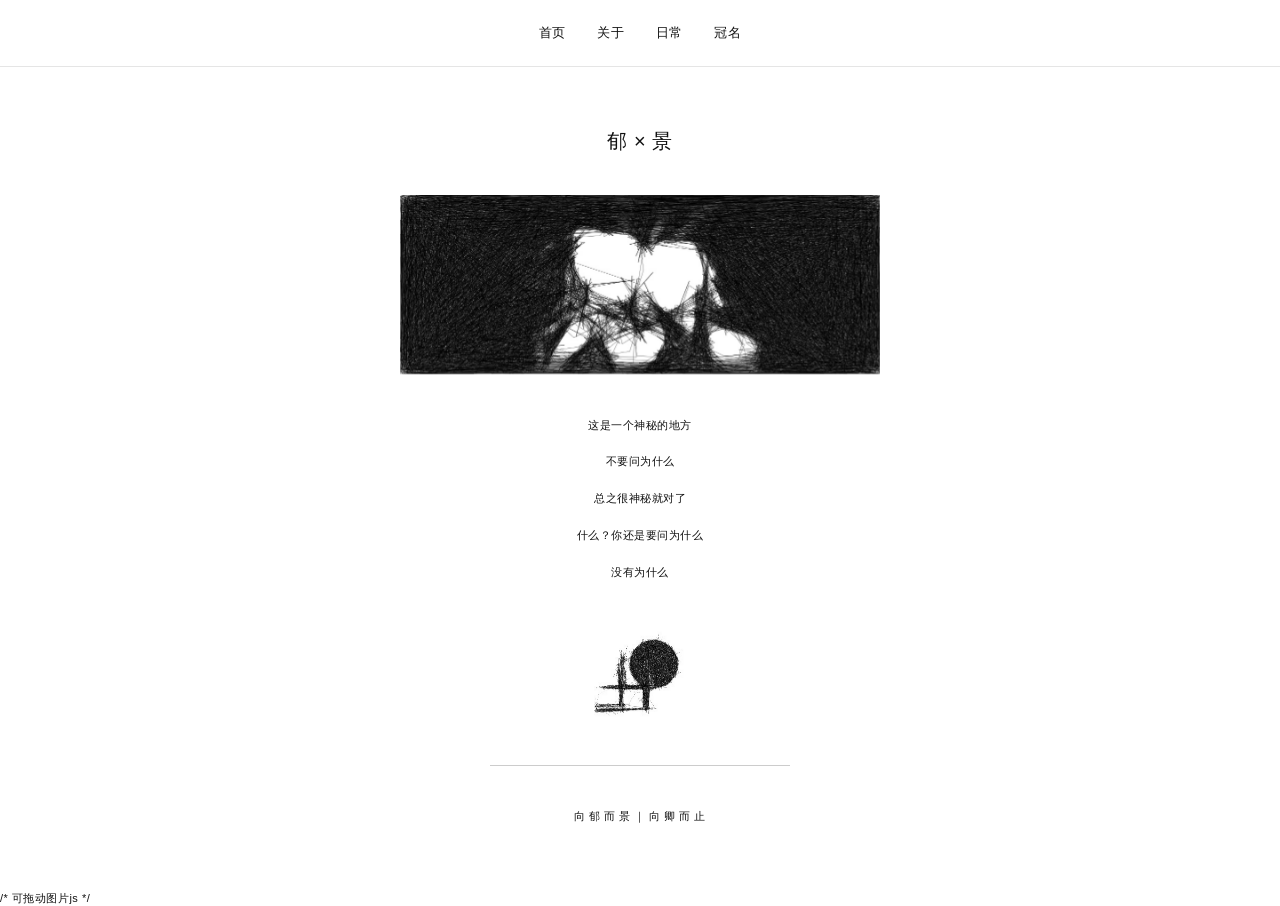
==== index.html @ 2e52363a "更新 index.html" ====
<!DOCTYPE html>
<html lang="zh-CN">
<head>
<meta charset="UTF-8">
<meta name="viewport" content="width=device-width, initial-scale=1.0">
<title>郁 × 景</title>

<style>
body {
  margin: 0;
  font-family: "PingFang SC", "Helvetica Neue", sans-serif;
  background: #ffffff;
  color: #111;
  font-weight: 200;
  letter-spacing: 0.5px;
  font-size: 11px;
}

header {
  text-align: center;
  padding: 24px 0;
  border-bottom: 1px solid #e5e5e5;
}

nav a {
  margin: 0 14px;
  text-decoration: none;
  color: #111;
  font-size: 13px;
}

main {
  padding: 48px 24px;
  text-align: center;
  opacity: 0;
  animation: fadeIn 1.2s ease forwards;
}

h1 {
  font-size: 20px;
  font-weight: 150;
  margin-bottom: 40px;
}

p {
  margin-bottom: 16px;
  line-height: 1.9;
}

.line {
  width: 300px;
  height: 1px;
  background: #ccc;
  margin: 40px auto;
}

.photo {
  width: 55%;
  max-width: 480px;
  margin: 40px auto;
  display: block;
}
/* 图片悬停微动 */
.photo {
  transition: transform 0.8s ease, filter 0.8s ease;
}

.photo:hover {
  transform: scale(1.015);
  filter: brightness(1.03);
}

@media (max-width: 600px) {
  .photo {
    width: 80%;
  }
}

@keyframes fadeIn {
  to { opacity: 1; }
}

/* ===== 高级进入动画 ===== */

/* 文字浮现 */
.fade-up {
  opacity: 0;
  transform: translateY(12px);
  animation: fadeUp 1.2s ease forwards;
}

/* 图片浮现（更慢一点） */
.fade-photo {
  opacity: 0;
  transform: scale(0.97);
  animation: fadePhoto 1.6s ease forwards;
}

/* 延迟层级 */
.delay-1 { animation-delay: 0.3s; }
.delay-2 { animation-delay: 0.6s; }
.delay-3 { animation-delay: 0.9s; }
.delay-4 { animation-delay: 1.2s; }

/* 动画定义 */
@keyframes fadeUp {
  to {
    opacity: 1;
    transform: translateY(0);
  }
}

@keyframes fadePhoto {
  to {
    opacity: 1;
    transform: scale(1);
  }
}

/* 可拖动图片 */
.draggable {
  touch-action: none;
  transition: transform 0.6s cubic-bezier(0.22, 1, 0.36, 1);
  will-change: transform;
}
</style>
</head>

<body>
<header>
  <nav>
    <a href="index.html">首页</a >
    <a href="about.html">关于</a >
    <a href="daily.html">日常</a >
    <a href="crowning.html">冠名</a >
  </nav>
</header>

<main>
  <h1 class="fade-up delay-1">郁 × 景</h1>
  
<img 
  src="img/10.jpg" 
  alt="郁景"
  class="photo draggable"
  id="heroImage">

<p class="fade-up delay-2">这是一个神秘的地方</p>
<p class="fade-up delay-3">不要问为什么</p>
<p class="fade-up delay-4">总之很神秘就对了</p>
<p class="fade-up delay-4">什么？你还是要问为什么</p>
<p class="fade-up delay-4">没有为什么</p>

<img src="img/6.jpg" alt="郁景" class="photo fade-photo delay-3">
  
  <div class="line"></div>

<p class="fade-up delay-4">
  向 郁 而 景 ｜ 向 卿 而 止
</p>
</main>
/* 可拖动图片js */
<script>
const img = document.getElementById('heroImage');

let startX = 0;
let startY = 0;
let currentX = 0;
let currentY = 0;
let dragging = false;

img.addEventListener('touchstart', (e) => {
  dragging = true;
  img.style.transition = 'none';
  startX = e.touches[0].clientX - currentX;
  startY = e.touches[0].clientY - currentY;
});

img.addEventListener('touchmove', (e) => {
  if (!dragging) return;
  e.preventDefault();

  currentX = e.touches[0].clientX - startX;
  currentY = e.touches[0].clientY - startY;

  img.style.transform = `translate(${currentX}px, ${currentY}px)`;
});

img.addEventListener('touchend', () => {
  dragging = false;

  currentX = 0;
  currentY = 0;

  img.style.transition = 'transform 0.8s cubic-bezier(0.22, 1, 0.36, 1)';
  img.style.transform = 'translate(0, 0)';
});
</script>
</body>
</html>
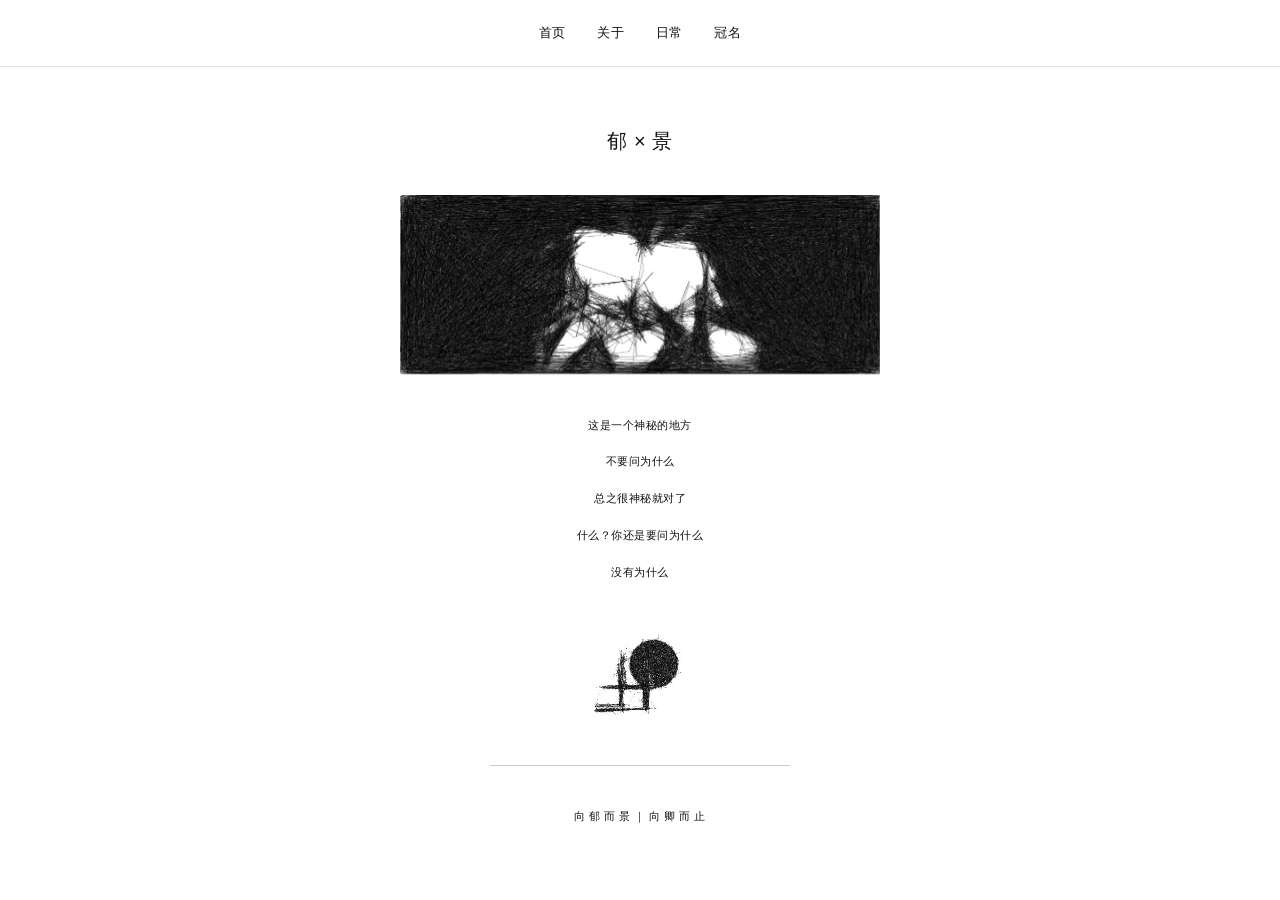
==== commit 1d62db2b: "更新 index.html" ====
--- a/index.html
+++ b/index.html
@@ -120,8 +120,9 @@
 /* 可拖动图片 */
 .draggable {
   touch-action: none;
-  transition: transform 0.6s cubic-bezier(0.22, 1, 0.36, 1);
-  will-change: transform;
+  transition: transform 0.8s cubic-bezier(0.22, 1, 0.36, 1),
+              opacity 0.4s ease;
+  will-change: transform, opacity;
 }
 </style>
 </head>
@@ -159,7 +160,6 @@
   向 郁 而 景 ｜ 向 卿 而 止
 </p>
 </main>
-/* 可拖动图片js */
 <script>
 const img = document.getElementById('heroImage');
 
@@ -172,6 +172,8 @@
 img.addEventListener('touchstart', (e) => {
   dragging = true;
   img.style.transition = 'none';
+  img.style.opacity = '0.92';
+
   startX = e.touches[0].clientX - currentX;
   startY = e.touches[0].clientY - currentY;
 });
@@ -183,7 +185,12 @@
   currentX = e.touches[0].clientX - startX;
   currentY = e.touches[0].clientY - startY;
 
-  img.style.transform = `translate(${currentX}px, ${currentY}px)`;
+  const rotate = currentX * 0.03;
+
+  img.style.transform = `
+    translate(${currentX}px, ${currentY}px)
+    rotate(${rotate}deg)
+  `;
 });
 
 img.addEventListener('touchend', () => {
@@ -192,8 +199,11 @@
   currentX = 0;
   currentY = 0;
 
-  img.style.transition = 'transform 0.8s cubic-bezier(0.22, 1, 0.36, 1)';
-  img.style.transform = 'translate(0, 0)';
+  img.style.transition =
+    'transform 0.9s cubic-bezier(0.22, 1, 0.36, 1), opacity 0.5s ease';
+
+  img.style.transform = 'translate(0, 0) rotate(0deg)';
+  img.style.opacity = '1';
 });
 </script>
 </body>
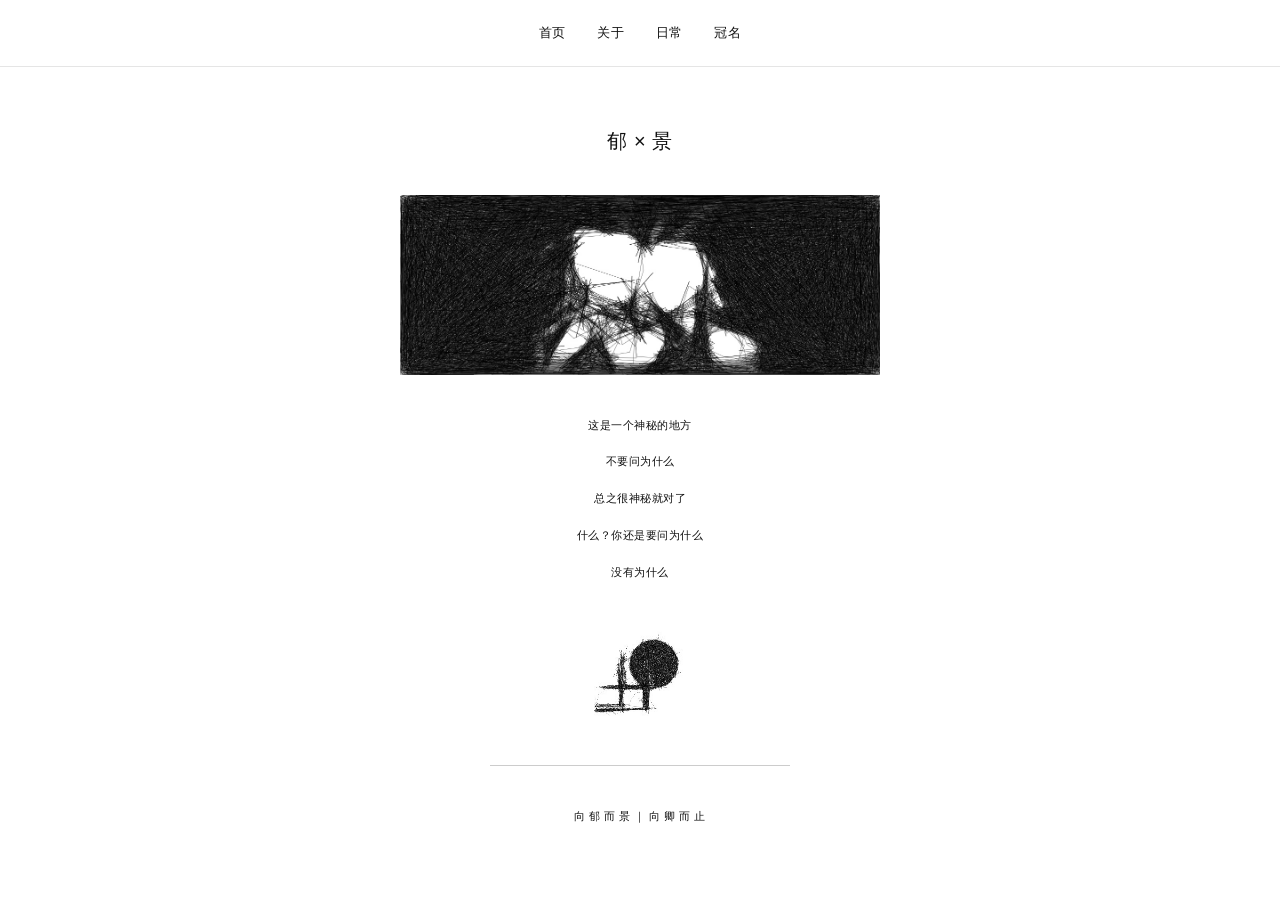
==== commit 0caf02f2: "更新 index.html" ====
--- a/index.html
+++ b/index.html
@@ -120,9 +120,10 @@
 /* 可拖动图片 */
 .draggable {
   touch-action: none;
-  transition: transform 0.8s cubic-bezier(0.22, 1, 0.36, 1),
-              opacity 0.4s ease;
-  will-change: transform, opacity;
+  cursor: grab;
+}
+.draggable:active {
+  cursor: grabbing;
 }
 </style>
 </head>
@@ -140,11 +141,7 @@
 <main>
   <h1 class="fade-up delay-1">郁 × 景</h1>
   
-<img 
-  src="img/10.jpg" 
-  alt="郁景"
-  class="photo draggable"
-  id="heroImage">
+<img src="img/10.jpg" class="photo draggable">
 
 <p class="fade-up delay-2">这是一个神秘的地方</p>
 <p class="fade-up delay-3">不要问为什么</p>
@@ -161,50 +158,41 @@
 </p>
 </main>
 <script>
-const img = document.getElementById('heroImage');
+const img = document.querySelector('.draggable');
 
+let isDragging = false;
 let startX = 0;
 let startY = 0;
 let currentX = 0;
 let currentY = 0;
-let dragging = false;
 
-img.addEventListener('touchstart', (e) => {
-  dragging = true;
-  img.style.transition = 'none';
-  img.style.opacity = '0.92';
+img.addEventListener('touchstart', startDrag);
+img.addEventListener('mousedown', startDrag);
 
-  startX = e.touches[0].clientX - currentX;
-  startY = e.touches[0].clientY - currentY;
-});
+document.addEventListener('touchmove', drag);
+document.addEventListener('mousemove', drag);
 
-img.addEventListener('touchmove', (e) => {
-  if (!dragging) return;
-  e.preventDefault();
+document.addEventListener('touchend', endDrag);
+document.addEventListener('mouseup', endDrag);
 
-  currentX = e.touches[0].clientX - startX;
-  currentY = e.touches[0].clientY - startY;
+function startDrag(e) {
+  isDragging = true;
+  const point = e.touches ? e.touches[0] : e;
+  startX = point.clientX - currentX;
+  startY = point.clientY - currentY;
+}
 
-  const rotate = currentX * 0.03;
+function drag(e) {
+  if (!isDragging) return;
+  const point = e.touches ? e.touches[0] : e;
+  currentX = point.clientX - startX;
+  currentY = point.clientY - startY;
+  img.style.transform = `translate(${currentX}px, ${currentY}px)`;
+}
 
-  img.style.transform = `
-    translate(${currentX}px, ${currentY}px)
-    rotate(${rotate}deg)
-  `;
-});
-
-img.addEventListener('touchend', () => {
-  dragging = false;
-
-  currentX = 0;
-  currentY = 0;
-
-  img.style.transition =
-    'transform 0.9s cubic-bezier(0.22, 1, 0.36, 1), opacity 0.5s ease';
-
-  img.style.transform = 'translate(0, 0) rotate(0deg)';
-  img.style.opacity = '1';
-});
+function endDrag() {
+  isDragging = false;
+}
 </script>
 </body>
 </html>
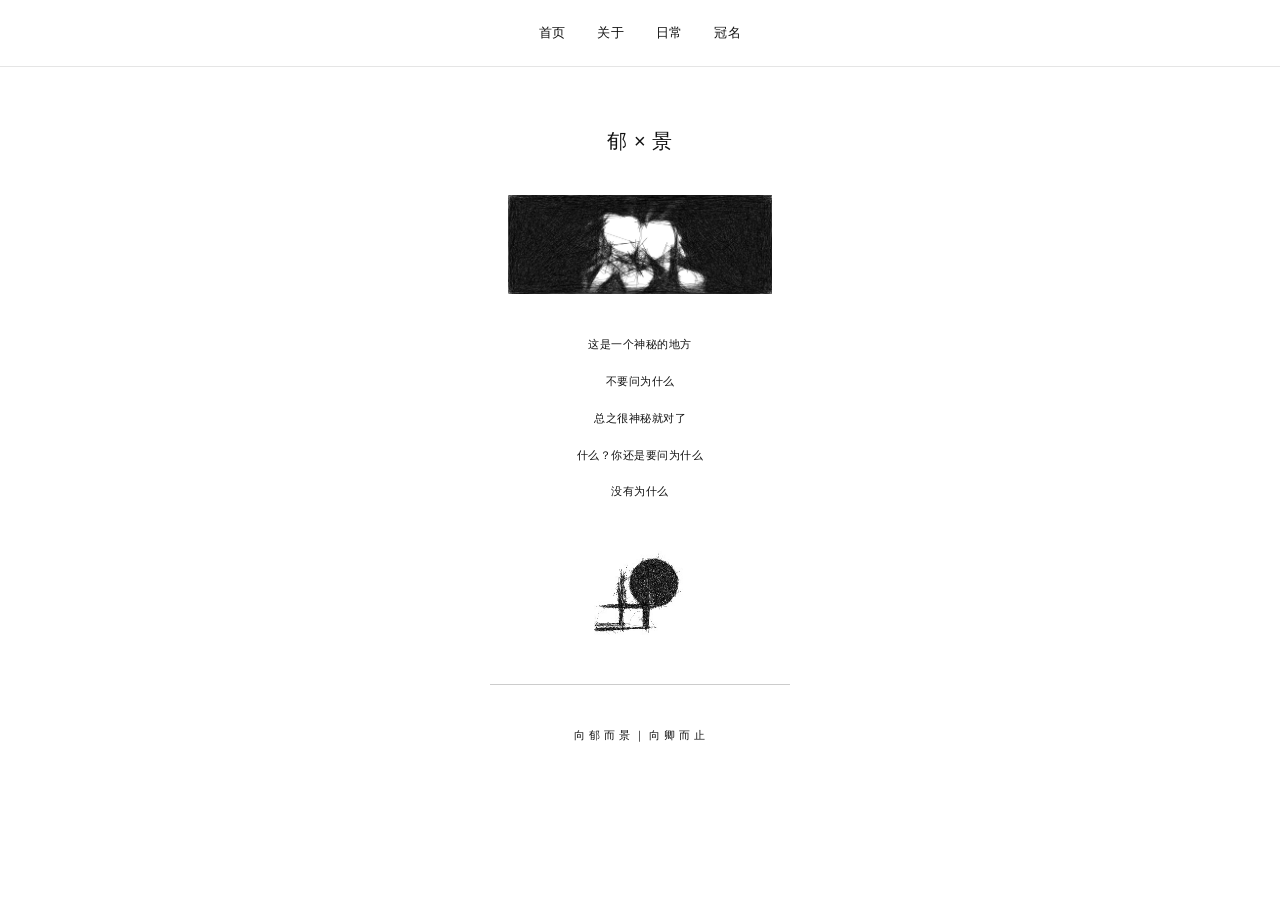
==== commit 5a32bbd7: "更新 index.html" ====
--- a/index.html
+++ b/index.html
@@ -117,11 +117,44 @@
   }
 }
 
-/* 可拖动图片 */
+/* ===== 基础样式（body / nav / photo 等） ===== */
+
+
+/* ===== 拖拽图片外层 ===== */
+.drag-wrapper {
+  position: relative;
+  width: 55%;
+  max-width: 480px;
+  margin: 40px auto;
+}
+
+/* 图片下方的隐藏文字 */
+.drag-hint {
+  position: absolute;
+  top: 50%;
+  left: 50%;
+  transform: translate(-50%, -50%);
+  font-size: 11px;
+  letter-spacing: 0.12em;
+  color: #666;
+  opacity: 0.5;
+  pointer-events: none;
+  text-align: center;
+}
+
+/* 只针对可拖的那张图 */
+.drag-wrapper .photo {
+  position: relative;
+  z-index: 2;
+}
+
+
+/* ===== 拖拽行为提示 ===== */
 .draggable {
   touch-action: none;
   cursor: grab;
 }
+
 .draggable:active {
   cursor: grabbing;
 }
@@ -141,7 +174,10 @@
 <main>
   <h1 class="fade-up delay-1">郁 × 景</h1>
   
-<img src="img/10.jpg" class="photo draggable">
+<div class="drag-wrapper">
+  <p class="drag-hint">哈哈想不到吧这是可以拖的</p>
+  <img src="img/10.jpg" class="photo draggable">
+</div>
 
 <p class="fade-up delay-2">这是一个神秘的地方</p>
 <p class="fade-up delay-3">不要问为什么</p>
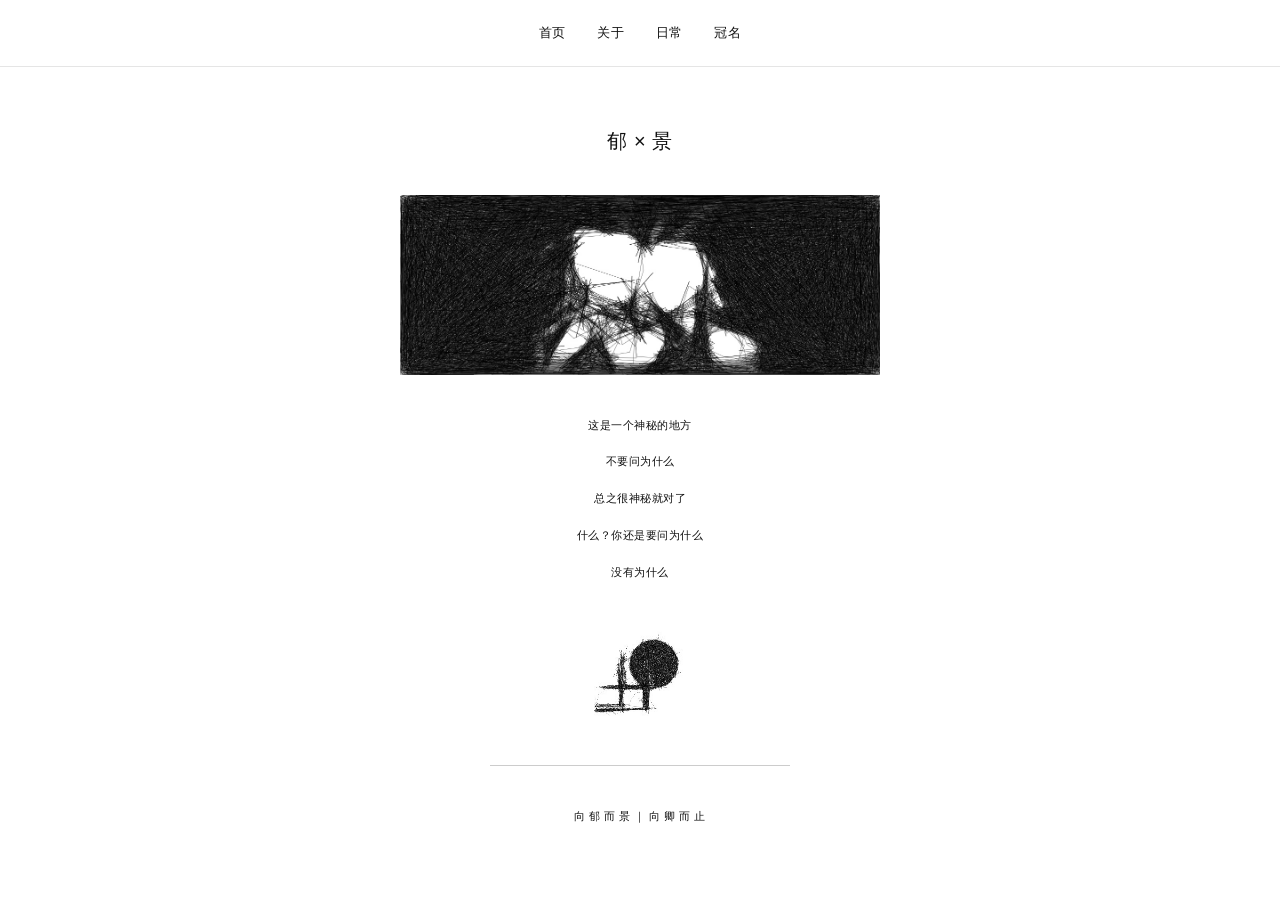
==== commit d4034539: "更新 index.html" ====
--- a/index.html
+++ b/index.html
@@ -119,13 +119,17 @@
 
 /* ===== 基础样式（body / nav / photo 等） ===== */
 
-
 /* ===== 拖拽图片外层 ===== */
 .drag-wrapper {
   position: relative;
   width: 55%;
   max-width: 480px;
   margin: 40px auto;
+}
+/* 拖拽图片本身 */
+.drag-wrapper .photo {
+  width: 100%;       /* 图片吃满外层 */
+  display: block;    /* 去掉图片底部空隙 */
 }
 
 /* 图片下方的隐藏文字 */
